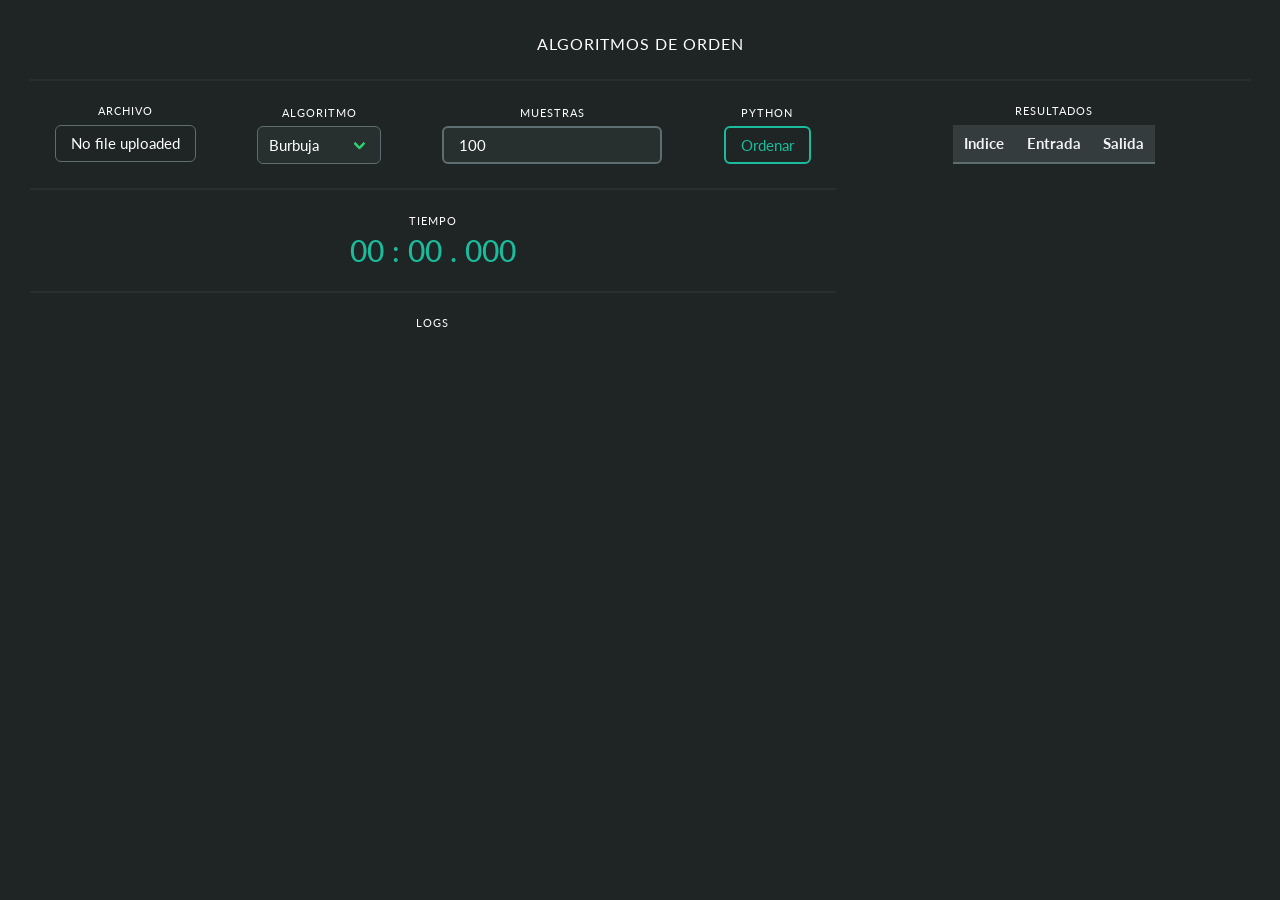
==== index.html @ cb4e6b2b "Add asyc after loading data to make it smooth" ====
<!DOCTYPE html>
<html lang="en">
<head>
  <meta charset="UTF-8">
  <meta name="viewport" content="width=device-width, initial-scale=1.0">
  <title>Algoritmos</title>
  <link rel="stylesheet" href="darkly.css">
  <link rel="stylesheet" href="style.css">
  <script src="index.js" charset="utf-8"></script>
  <script src="moment.js" charset="utf-8"></script>
</head>
<body>
  <h1 class="heading has-text-centered"> Algoritmos de orden </h2>
  <hr>
  <div class="columns">
    <div class="column is-8">
      <div class="task-details" >
        <nav class="level is-mobile">
          <div class="level-item has-text-centered">
            <div>
              <p class="heading">Archivo</p>
              <div id="file-upload" class="file has-name">
                <label class="file-label">
                  <input class="file-input" type="file" name="resume" accept=".csv">
                  <span class="file-name">
                    No file uploaded
                  </span>
                </label>
                
              </div>
              <p class="help is-danger file-error"></p>
            </div>
          </div>
        
          <div class="level-item has-text-centered">
            <div>
              <p class="heading">Algoritmo</p>
              <div class="control">
                <div class="select is-success">
                  <select class="sort-method">
                    <option>Burbuja</option>
                    <option>Shell</option>
                    <option>Merge</option>
                    <option>Seleccion</option>
                    <option>Cuentas</option>
                    <option>QuickSort</option>
                    <option>PythonSort</option>
                  </select>
                </div>
              </div>
            </div>
          </div>

          <div class="level-item has-text-centered">
            <div>
              <p class="heading">Muestras</p>
              <div class="control">
                <input class="input sample-volume" type="number" value="100">
              </div>
            </div>
          </div>
          
          <div class="level-item has-text-centered">
            <div>
              <p class="heading">Python</p>
              <div class="control is-fetching">
                <button class="button is-link is-outlined">Ordenar</button>
              </div>
            </div>
          </div>
        </nav>

      </div>
      <hr>
      <div class="task-in-progress" >
        <nav class="level is-mobile">
          
          <div class="level-item has-text-centered">
            <div>
              <p class="heading">Tiempo</p>
              <p class="title has-text-link">
                <span class="min">00</span> : 
                <span class="sec">00</span> .
                <span class="millis">000</span>
              </p>
            </div>
          </div>
        </nav>
      </div>
      <hr>
      <p class="heading has-text-centered">Logs</p>
      <div class="events ">
      </div>
    </div>
    
    
    <div class="column is-4">
      <p class="heading has-text-centered">Resultados</p>
      <div class="tables table-container">
        <table class="table">
          <thead>
            <tr>
              <th> Indice </th>
              <th> Entrada </th>
              <th> Salida </th>
            </tr>
          </thead>
          <tbody class="table-body">
            
          </tbody>
        </table>
      </div>
    </div>
  </div>
</body>
</html>
---- style.css ----
body {
  margin: 2em;
}

h1 {
  margin-top: 2em;
  font-size: 16px !important;
}
.input, .select select, .textarea {
  background-color: #282f2f;
  border-color: #5e6d6f;
  border-radius: .4em;
  color: #fff;
}
.select.is-success select {
  border-color: #5e6d6f;
  border-style: solid;
  border-width: 1px 1px 1px 1px
}

.file-name {
  border-width: 1px 1px 1px 1px;
  border-radius: 0.4em !important;
}

.events {
  margin: 2em;
}

.tables {
  display: flex;
  justify-content: center;
  max-height: 70vh;
  overflow-y: auto;
}
 
 .tables::-webkit-scrollbar {
  display: none;
}
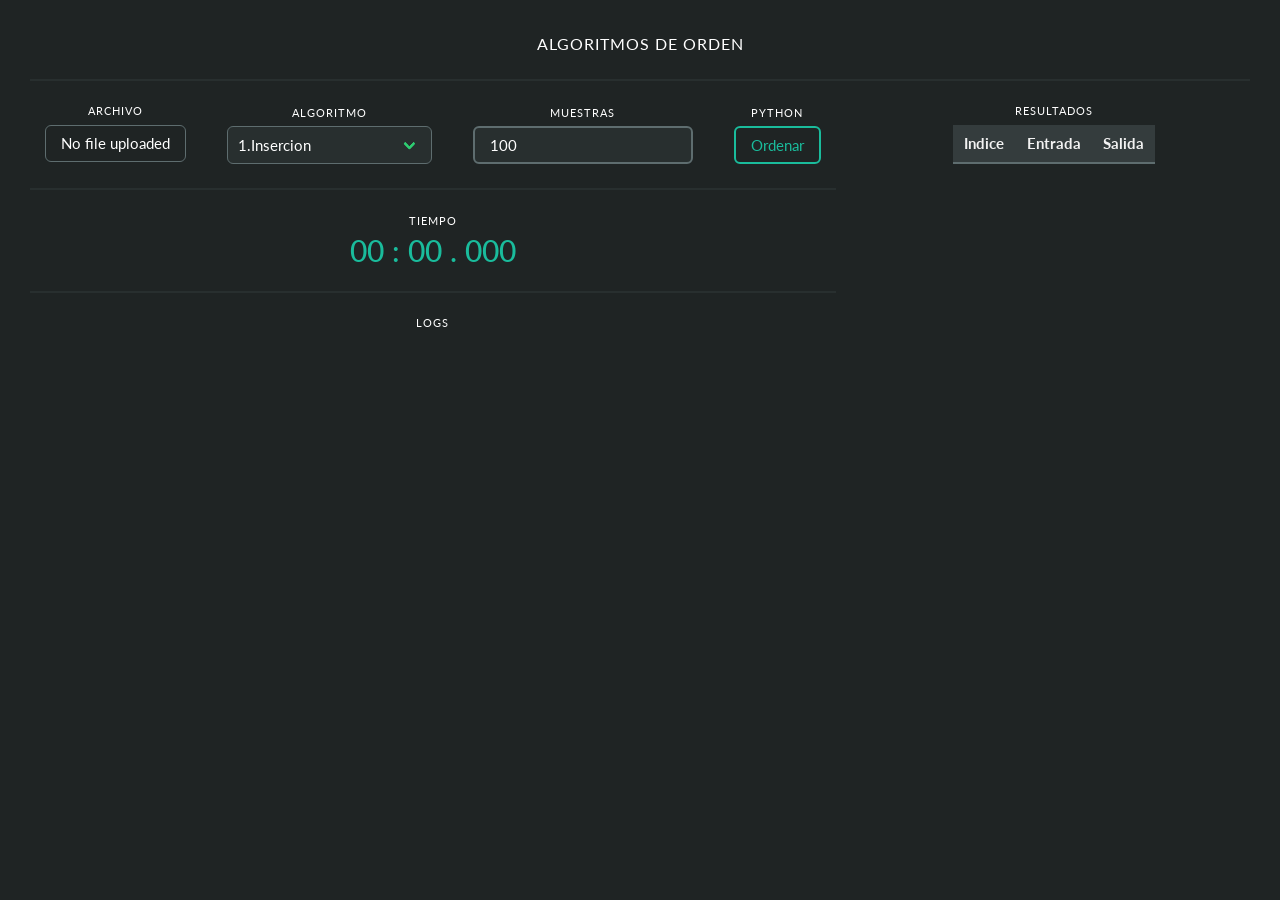
==== commit 2c686a77: "Add more sort algorithms" ====
--- a/index.html
+++ b/index.html
@@ -38,13 +38,19 @@
               <div class="control">
                 <div class="select is-success">
                   <select class="sort-method">
-                    <option>Burbuja</option>
-                    <option>Shell</option>
-                    <option>Merge</option>
-                    <option>Seleccion</option>
-                    <option>Cuentas</option>
-                    <option>QuickSort</option>
-                    <option>PythonSort</option>
+                    <option>1.Insercion</option>
+                    <option>2.Shell</option>
+                    <option>3.Bubble</option>
+                    <option>4.Merge</option>
+                    <option>5.QuickSort</option>
+                    <option>6.Bucket</option>
+                    <option>7.Radix</option>
+                    <option>8.Heap</option>
+                    <option>8.Count</option>
+                    <option>10.Bin</option>
+                    <option>11.RandomiseSelection</option>
+                    <option>12.Stooge</option>
+                    <option>Bonus.PythonSort</option>
                   </select>
                 </div>
               </div>
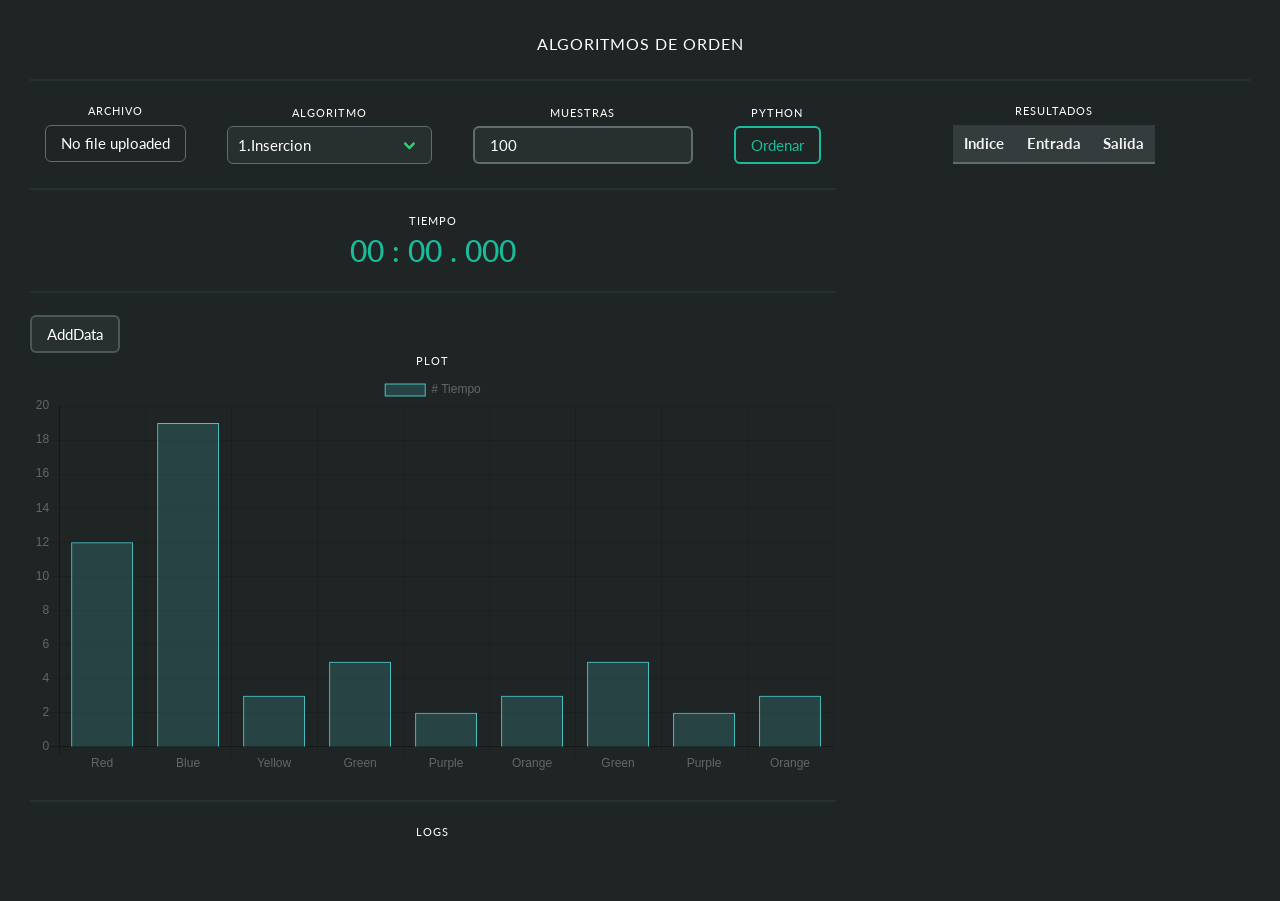
==== commit f086b796: "Add plot feature" ====
--- a/index.html
+++ b/index.html
@@ -4,10 +4,12 @@
   <meta charset="UTF-8">
   <meta name="viewport" content="width=device-width, initial-scale=1.0">
   <title>Algoritmos</title>
-  <link rel="stylesheet" href="darkly.css">
-  <link rel="stylesheet" href="style.css">
-  <script src="index.js" charset="utf-8"></script>
-  <script src="moment.js" charset="utf-8"></script>
+  <link rel="stylesheet" href="./css/darkly.css">
+  <link rel="stylesheet" href="./css/style.css">
+  <script src="./js/index.js" charset="utf-8"></script>
+  <script src="./js/moment.js" charset="utf-8"></script>
+  <script src="./js/plotly-latest.min.js"></script>
+  <script src="./js/Chart.min.js"></script>
 </head>
 <body>
   <h1 class="heading has-text-centered"> Algoritmos de orden </h2>
@@ -94,6 +96,10 @@
         </nav>
       </div>
       <hr>
+      <button class="adddata button">AddData</button>
+      <p class="heading has-text-centered">Plot</p>
+      <canvas id="myChart"></canvas>
+      <hr>
       <p class="heading has-text-centered">Logs</p>
       <div class="events ">
       </div>
--- a/css/style.css
+++ b/css/style.css
@@ -0,0 +1,43 @@
+body {
+  margin: 2em;
+}
+
+h1 {
+  margin-top: 2em;
+  font-size: 16px !important;
+}
+.input, .select select, .textarea {
+  background-color: #282f2f;
+  border-color: #5e6d6f;
+  border-radius: .4em;
+  color: #fff;
+}
+.select.is-success select {
+  border-color: #5e6d6f;
+  border-style: solid;
+  border-width: 1px 1px 1px 1px
+}
+
+.file-name {
+  border-width: 1px 1px 1px 1px;
+  border-radius: 0.4em !important;
+}
+
+.events {
+  margin: 2em;
+}
+
+.tables {
+  display: flex;
+  justify-content: center;
+  max-height: 70vh;
+  overflow-y: auto;
+}
+ 
+ .tables::-webkit-scrollbar {
+  display: none;
+}
+
+#myChart {
+  height: 500px;
+}
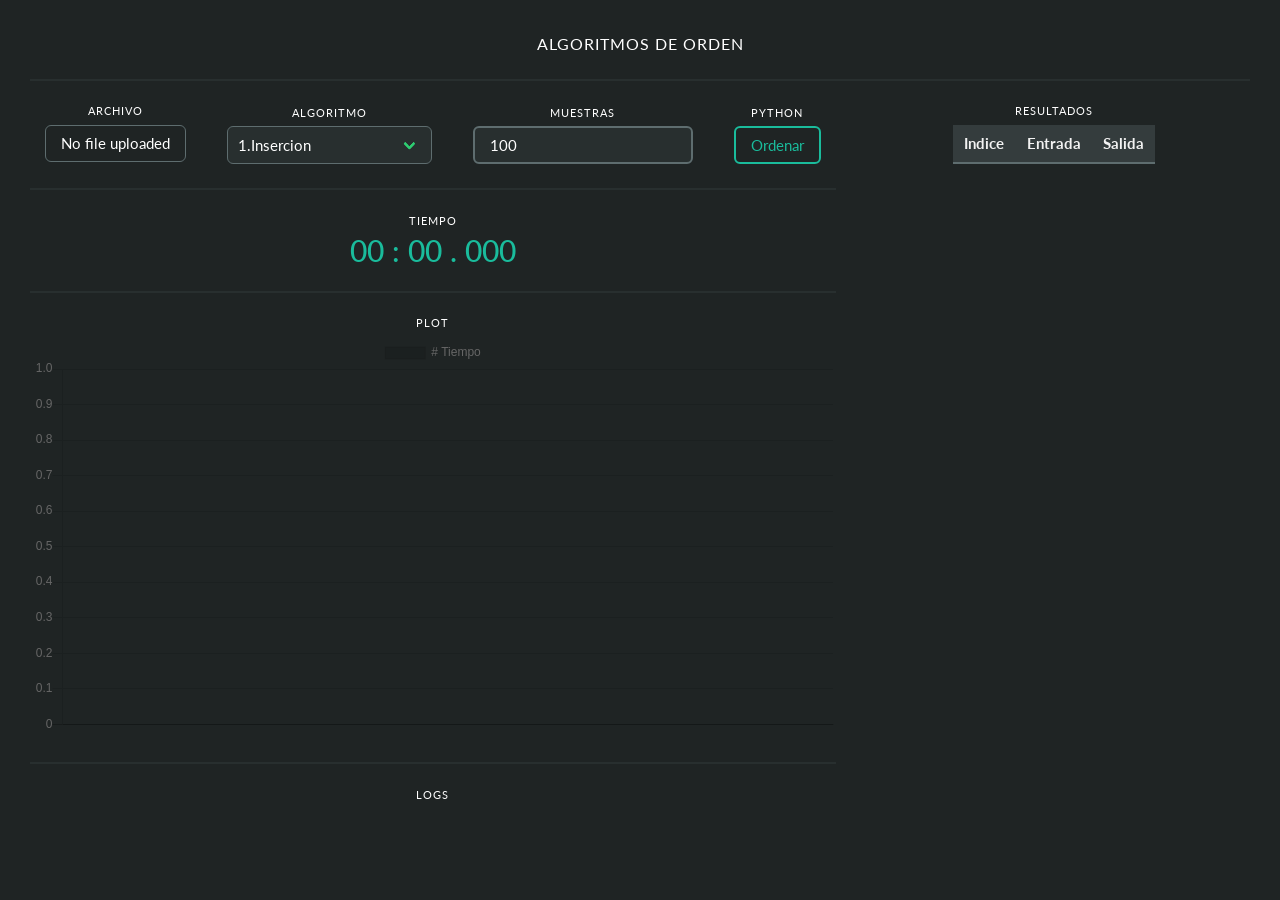
==== commit 6dbd80f8: "Add a time bar after solving a sorting" ====
--- a/index.html
+++ b/index.html
@@ -96,7 +96,6 @@
         </nav>
       </div>
       <hr>
-      <button class="adddata button">AddData</button>
       <p class="heading has-text-centered">Plot</p>
       <canvas id="myChart"></canvas>
       <hr>
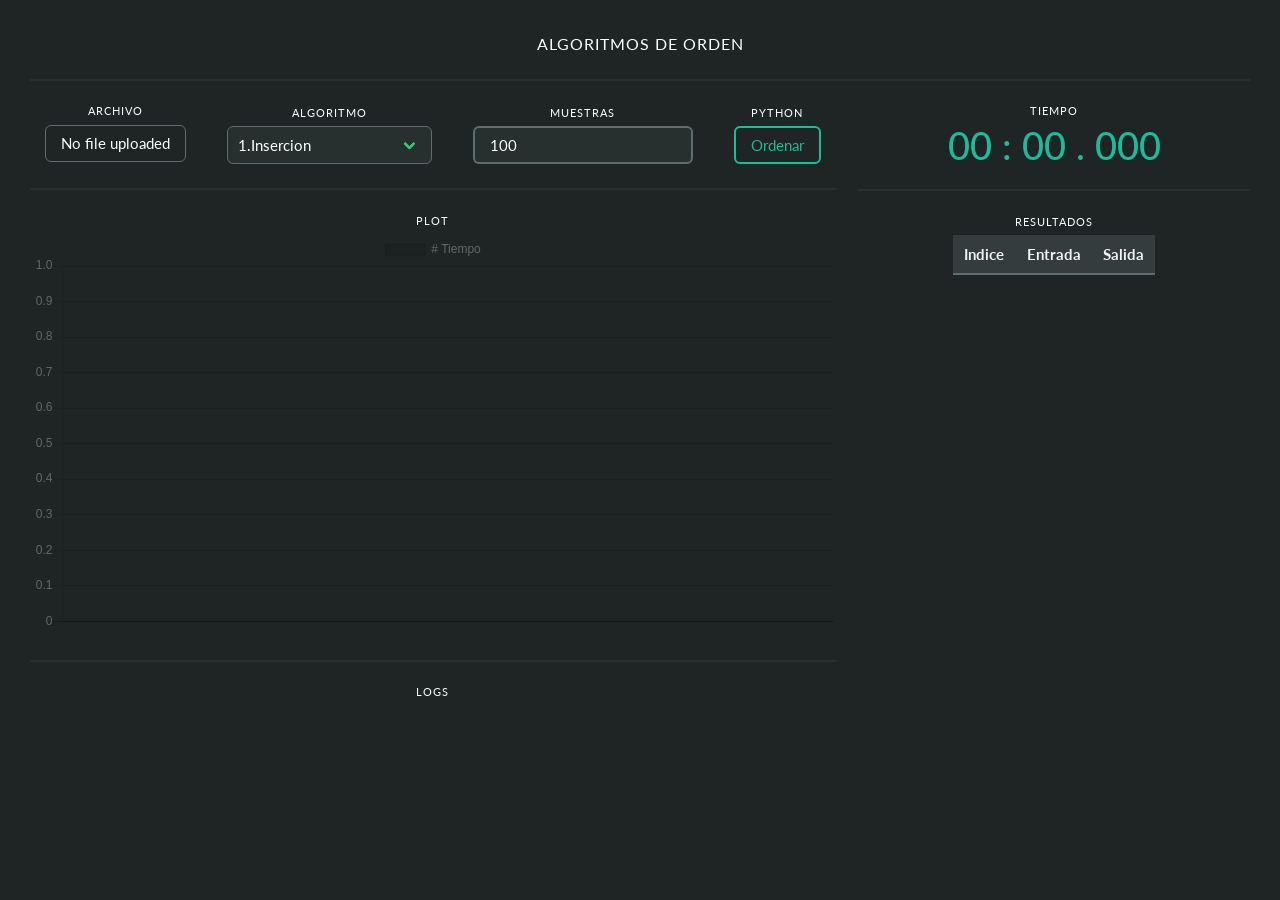
==== commit 750ce5a8: "Update algorithms" ====
--- a/index.html
+++ b/index.html
@@ -48,7 +48,7 @@
                     <option>6.Bucket</option>
                     <option>7.Radix</option>
                     <option>8.Heap</option>
-                    <option>8.Count</option>
+                    <option>9.Count</option>
                     <option>10.Bin</option>
                     <option>11.RandomiseSelection</option>
                     <option>12.Stooge</option>
@@ -80,22 +80,6 @@
 
       </div>
       <hr>
-      <div class="task-in-progress" >
-        <nav class="level is-mobile">
-          
-          <div class="level-item has-text-centered">
-            <div>
-              <p class="heading">Tiempo</p>
-              <p class="title has-text-link">
-                <span class="min">00</span> : 
-                <span class="sec">00</span> .
-                <span class="millis">000</span>
-              </p>
-            </div>
-          </div>
-        </nav>
-      </div>
-      <hr>
       <p class="heading has-text-centered">Plot</p>
       <canvas id="myChart"></canvas>
       <hr>
@@ -106,6 +90,22 @@
     
     
     <div class="column is-4">
+      <div class="task-in-progress" >
+        <nav class="level is-mobile">
+          
+          <div class="level-item has-text-centered">
+            <div>
+              <p class="heading">Tiempo</p>
+              <p class="title is-2 has-text-link">
+                <span class="min">00</span> : 
+                <span class="sec">00</span> .
+                <span class="millis">000</span>
+              </p>
+            </div>
+          </div>
+        </nav>
+      </div>
+      <hr>
       <p class="heading has-text-centered">Resultados</p>
       <div class="tables table-container">
         <table class="table">
--- a/css/style.css
+++ b/css/style.css
@@ -39,5 +39,5 @@
 }
 
 #myChart {
-  height: 500px;
+  height: 300px;
 }
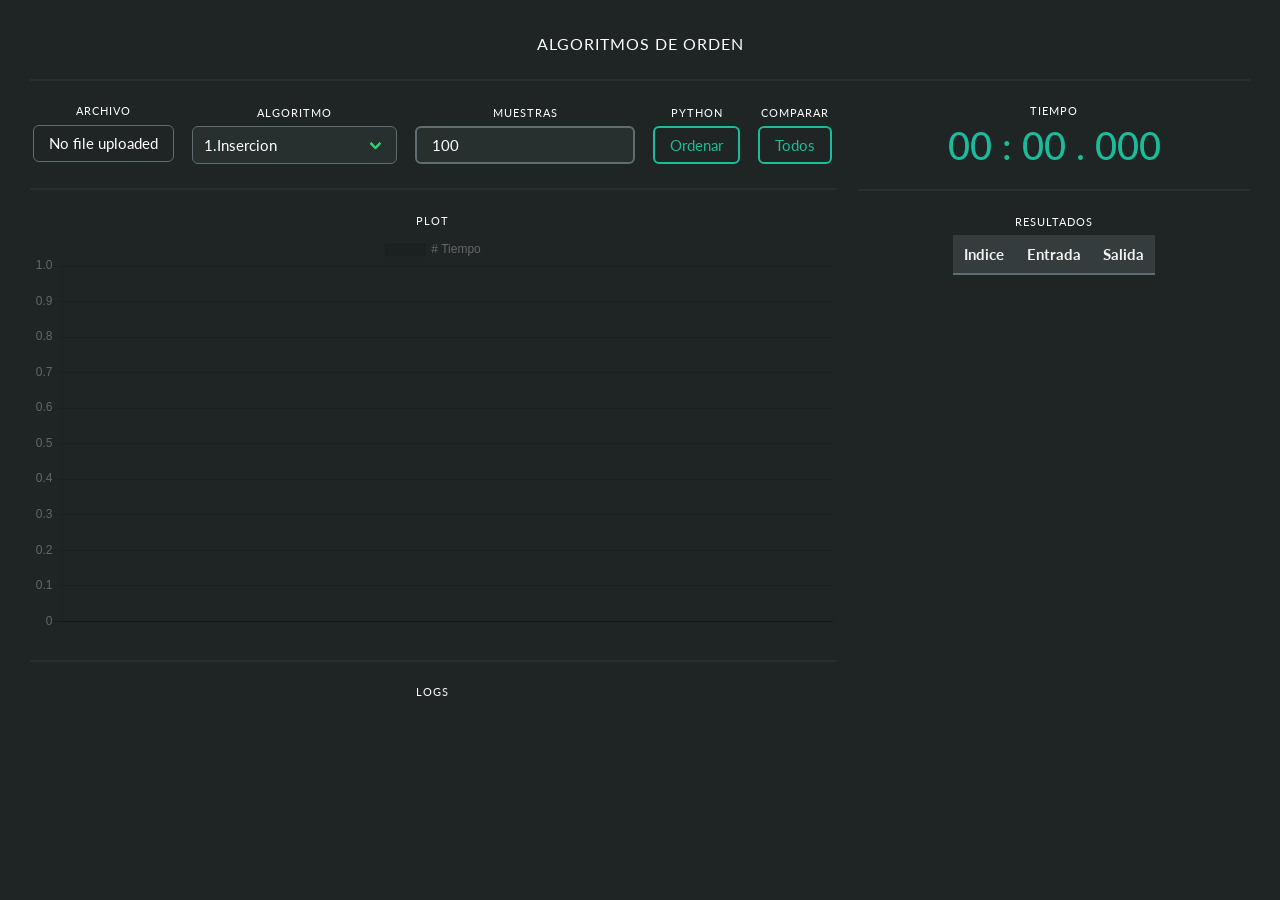
==== commit cbe4c381: "Add button to solve in all options" ====
--- a/index.html
+++ b/index.html
@@ -72,7 +72,15 @@
             <div>
               <p class="heading">Python</p>
               <div class="control is-fetching">
-                <button class="button is-link is-outlined">Ordenar</button>
+                <button class="button submit is-link is-outlined">Ordenar</button>
+              </div>
+            </div>
+          </div>
+          <div class="level-item has-text-centered">
+            <div>
+              <p class="heading">Comparar</p>
+              <div class="control is-fetching">
+                <button class="button compare is-link is-outlined">Todos</button>
               </div>
             </div>
           </div>
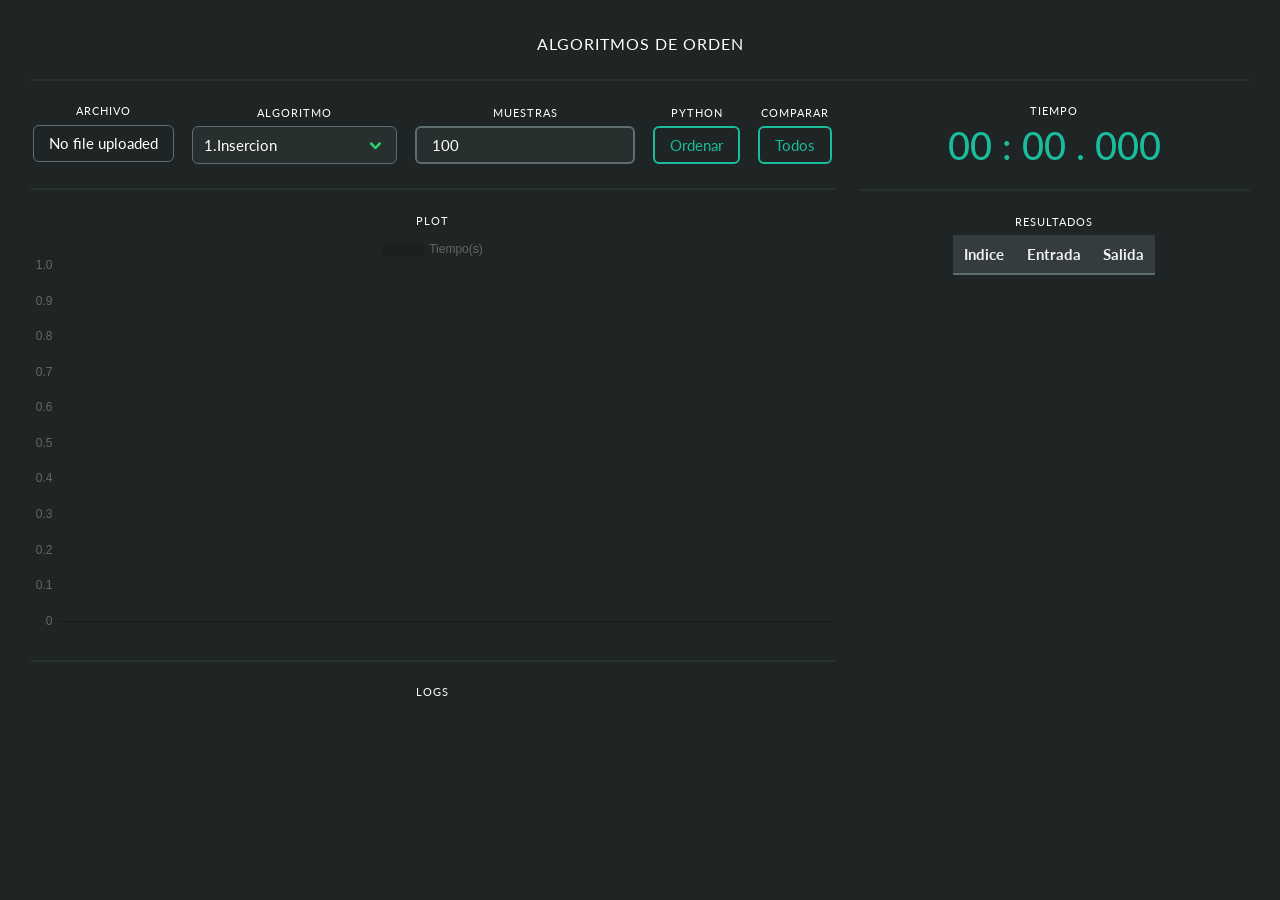
==== commit 81671fac: "Add Promises to solve all methods" ====
--- a/index.html
+++ b/index.html
@@ -79,7 +79,7 @@
           <div class="level-item has-text-centered">
             <div>
               <p class="heading">Comparar</p>
-              <div class="control is-fetching">
+              <div class="control is-fetching is-comparing">
                 <button class="button compare is-link is-outlined">Todos</button>
               </div>
             </div>
